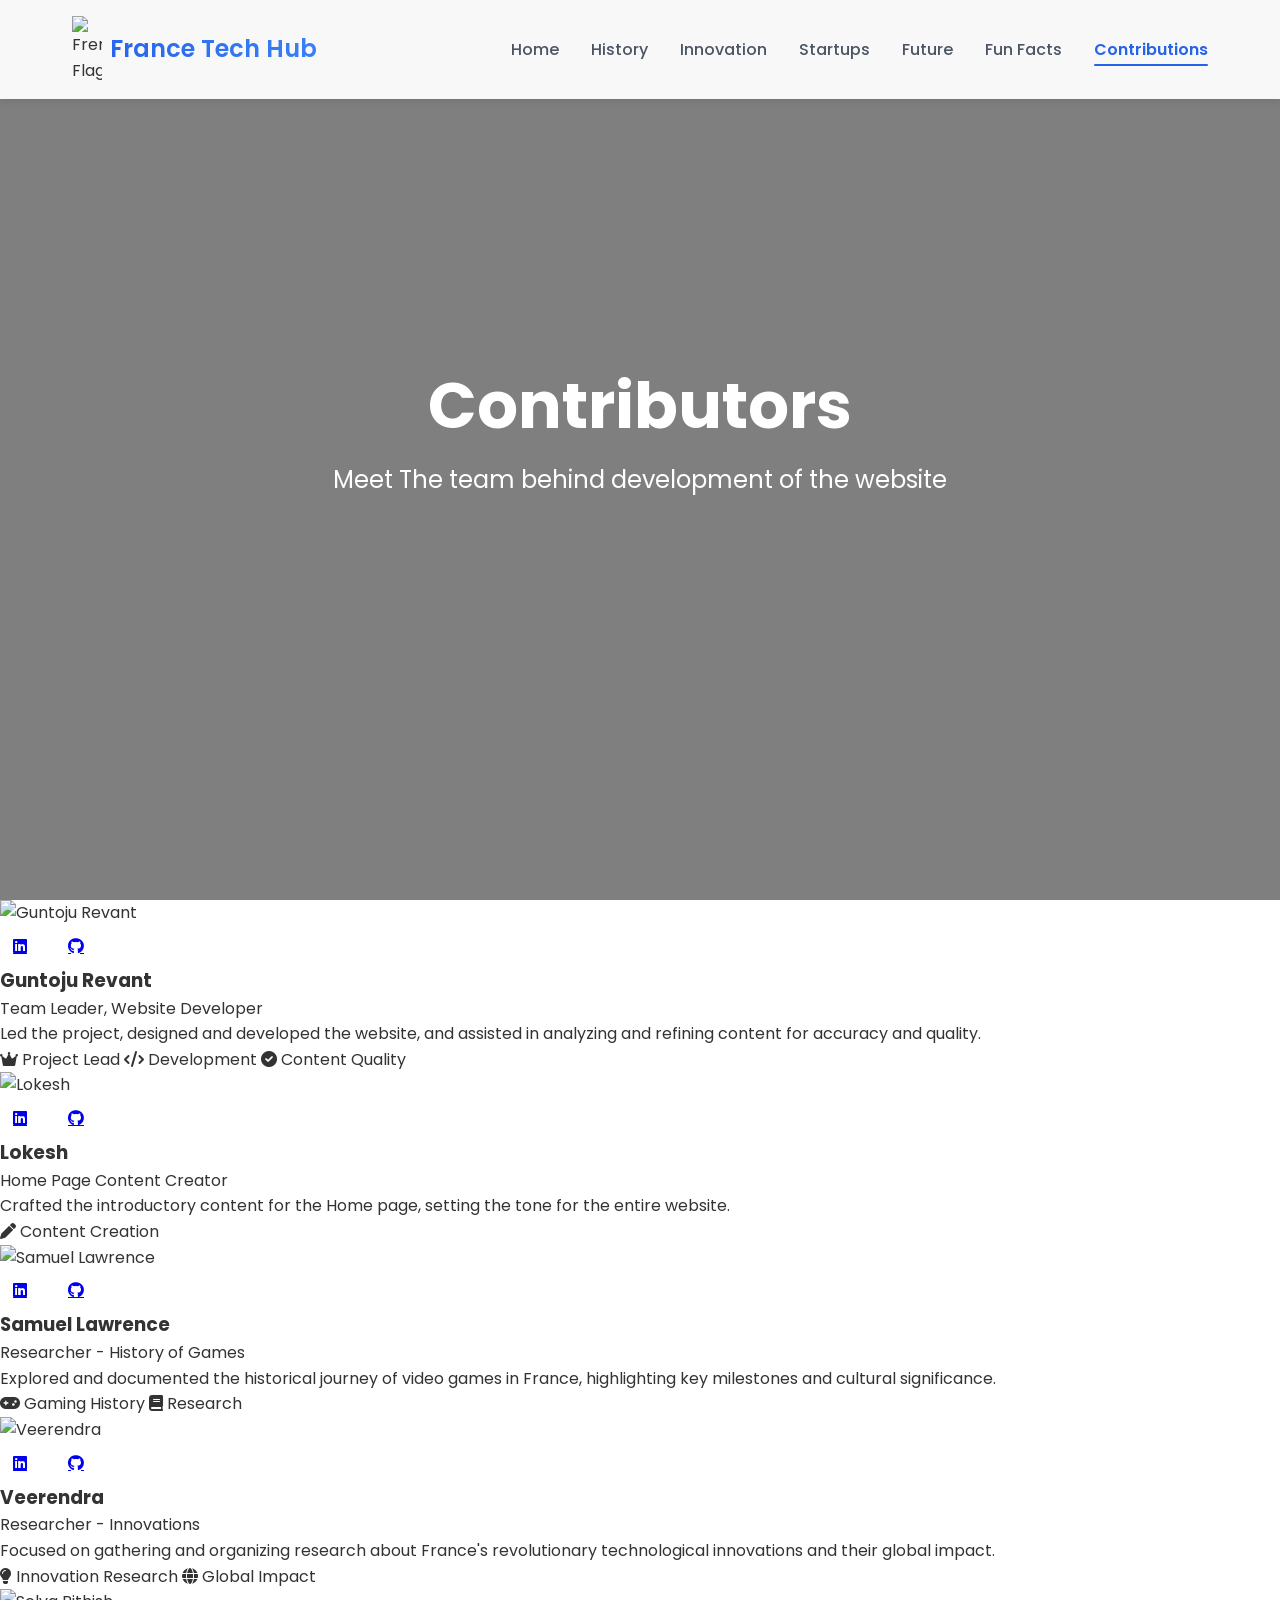
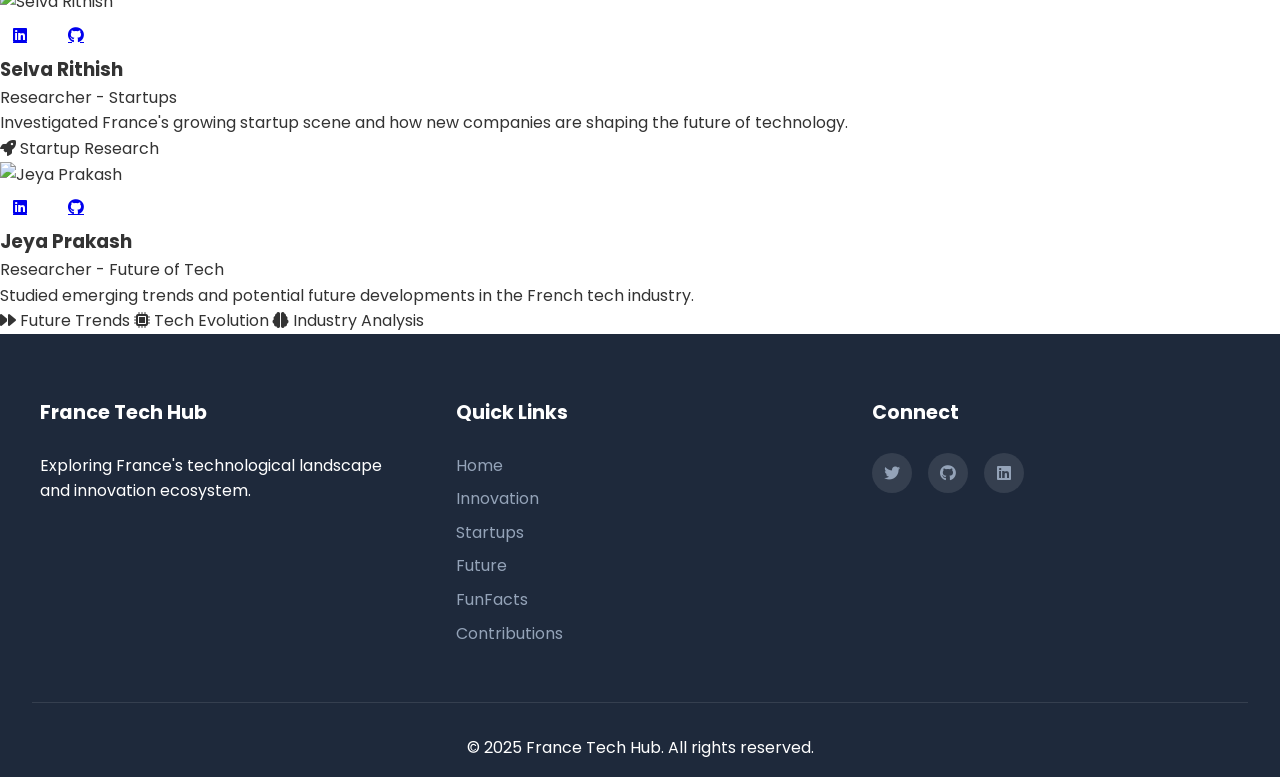
==== contributions.html @ e1cea28c "Merge pull request #4 from RithwikBejadi/main Guntoj Hero" ====
<!DOCTYPE html>
<html lang="en">
<head>
    <meta charset="UTF-8">
    <meta name="viewport" content="width=device-width, initial-scale=1.0">
    <title>Contributions - France Tech Hub</title>
    <link rel="stylesheet" href="styles.css">
    <link rel="stylesheet" href="contributions.css">
    <link href="https://fonts.googleapis.com/css2?family=Poppins:wght@300;400;500;600;700&display=swap" rel="stylesheet">
    <link rel="stylesheet" href="https://cdnjs.cloudflare.com/ajax/libs/font-awesome/6.0.0/css/all.min.css">
</head>
<body>
    <nav class="navbar">
        <div class="nav-container">
            <div class="logo">
                <img src="./images/franceflag.png" alt="French Flag" class="flag-icon">
                <span>France Tech Hub</span>
            </div>
            <button class="hamburger" aria-label="Toggle Menu">
                <span class="hamburger-line"></span>
                <span class="hamburger-line"></span>
                <span class="hamburger-line"></span>
            </button>
            <ul class="nav-links">
                <li><a href="index.html">Home</a></li>
                <li><a href="history.html">History</a></li>
                <li><a href="innovation.html">Innovation</a></li>
                <li><a href="startup.html">Startups</a></li>
                <li><a href="future.html">Future</a></li>
                <li><a href="funfacts.html">Fun Facts</a></li>
                <li><a href="contributions.html" class="active">Contributions</a></li>
            </ul>
        </div>
    </nav>

    <main>
        <section class="hero contributions-hero">
            <div class="hero-content">
                <h1>Contributors</h1>
                <p>Meet The team behind development of the website</p>
            </div>
        </section>

        <section class="contributors-grid">
            <div class="row">
                <div class="contributor-card">
                    <div class="profile-wrapper">
                        <div class="profile-image">
                            <img src="revantpfp.jpeg" alt="Guntoju Revant">
                            <div class="social-links">
                                <a href="#"><i class="fab fa-linkedin"></i></a>
                                <a href="#"><i class="fab fa-github"></i></a>
                            </div>
                        </div>
                    </div>
                    <div class="contributor-info">
                        <h3>Guntoju Revant</h3>
                        <span class="role">Team Leader, Website Developer</span>
                        <p>Led the project, designed and developed the website, and assisted in analyzing and refining content for accuracy and quality.</p>
                        <div class="achievements">
                            <span><i class="fas fa-crown"></i> Project Lead</span>
                            <span><i class="fas fa-code"></i> Development</span>
                            <span><i class="fas fa-check-circle"></i> Content Quality</span>
                        </div>
                    </div>
                </div>

                <div class="contributor-card">
                    <div class="profile-wrapper">
                        <div class="profile-image">
                            <img src="lokipfp2.jpg" alt="Lokesh">
                            <div class="social-links">
                                <a href="#"><i class="fab fa-linkedin"></i></a>
                                <a href="#"><i class="fab fa-github"></i></a>
                            </div>
                        </div>
                    </div>
                    <div class="contributor-info">
                        <h3>Lokesh</h3>
                        <span class="role">Home Page Content Creator</span>
                        <p>Crafted the introductory content for the Home page, setting the tone for the entire website.</p>
                        <div class="achievements">
                            
                            <span><i class="fas fa-pen"></i> Content Creation</span>
                            
                        </div>
                    </div>
                </div>

                <div class="contributor-card">
                    <div class="profile-wrapper">
                        <div class="profile-image">
                            <img src="sampfp.png" alt="Samuel Lawrence">
                            <div class="social-links">
                                <a href="#"><i class="fab fa-linkedin"></i></a>
                                <a href="#"><i class="fab fa-github"></i></a>
                            </div>
                        </div>
                    </div>
                    <div class="contributor-info">
                        <h3>Samuel Lawrence</h3>
                        <span class="role">Researcher - History of Games</span>
                        <p>Explored and documented the historical journey of video games in France, highlighting key milestones and cultural significance.</p>
                        <div class="achievements">
                            <span><i class="fas fa-gamepad"></i> Gaming History</span>
                            <span><i class="fas fa-book"></i> Research</span>
                            
                        </div>
                    </div>
                </div>
            </div>

            <div class="row">
                <div class="contributor-card">
                    <div class="profile-wrapper">
                        <div class="profile-image">
                            <img src="veerpfp.jpg" alt="Veerendra">
                            <div class="social-links">
                                <a href="#"><i class="fab fa-linkedin"></i></a>
                                <a href="#"><i class="fab fa-github"></i></a>
                            </div>
                        </div>
                    </div>
                    <div class="contributor-info">
                        <h3>Veerendra</h3>
                        <span class="role">Researcher - Innovations</span>
                        <p>Focused on gathering and organizing research about France's revolutionary technological innovations and their global impact.</p>
                        <div class="achievements">
                            <span><i class="fas fa-lightbulb"></i> Innovation Research</span>
                            <span><i class="fas fa-globe"></i> Global Impact</span>
                        
                        </div>
                    </div>
                </div>

                <div class="contributor-card">
                    <div class="profile-wrapper">
                        <div class="profile-image">
                            <img src="Screenshot 2024-11-23 023521.png" alt="Selva Rithish">
                            <div class="social-links">
                                <a href="#"><i class="fab fa-linkedin"></i></a>
                                <a href="#"><i class="fab fa-github"></i></a>
                            </div>
                        </div>
                    </div>
                    <div class="contributor-info">
                        <h3>Selva Rithish</h3>
                        <span class="role">Researcher - Startups</span>
                        <p>Investigated France's growing startup scene and how new companies are shaping the future of technology.</p>
                        <div class="achievements">
                            <span><i class="fas fa-rocket"></i> Startup Research</span>
                        
                        </div>
                    </div>
                </div>

                <div class="contributor-card">
                    <div class="profile-wrapper">
                        <div class="profile-image">
                            <img src=" " alt="Jeya Prakash">
                            <div class="social-links">
                                <a href="#"><i class="fab fa-linkedin"></i></a>
                                <a href="#"><i class="fab fa-github"></i></a>
                            </div>
                        </div>
                    </div>
                    <div class="contributor-info">
                        <h3>Jeya Prakash</h3>
                        <span class="role">Researcher - Future of Tech</span>
                        <p>Studied emerging trends and potential future developments in the French tech industry.</p>
                        <div class="achievements">
                            <span><i class="fas fa-forward"></i> Future Trends</span>
                            <span><i class="fas fa-microchip"></i> Tech Evolution</span>
                            <span><i class="fas fa-brain"></i> Industry Analysis</span>
                        </div>
                    </div>
                </div>
            </div>
        </section>
    </main>

    <footer>
        <div class="footer-content">
            <div class="footer-section">
                <h4>France Tech Hub</h4>
                <p>Exploring France's technological landscape and innovation ecosystem.</p>
            </div>
            <div class="footer-section">
                <h4>Quick Links</h4>
                <ul>
                    <li><a href="index.html">Home</a></li>
                    <li><a href="innovation.html">Innovation</a></li>
                    <li><a href="startup.html">Startups</a></li>
                    <li><a href="future.html">Future</a></li>
                    <li><a href="funfacts.html">FunFacts</a></li>
                    <li><a href="contributions.html">Contributions</a></li>
                </ul>
            </div>
            <div class="footer-section">
                <h4>Connect</h4>
                <div class="social-links">
                    <a href="https://x.com/Revant846"><i class="fab fa-twitter"></i></a>
                    <a href="https://github.com/revantg84"><i class="fab fa-github"></i></a>
                    <a href="https://www.linkedin.com/in/revant-guntoju-525047322/"><i class="fab fa-linkedin"></i></a>
                </div>
            </div>
        </div>
        <div class="footer-bottom">
            <p>&copy; 2025 France Tech Hub. All rights reserved.</p>
        </div>
    </footer>
    <script src="script.js"></script>
</body>
</html>
---- styles.css ----
/* Reset and Base Styles */
* {
    margin: 0;
    padding: 0;
    box-sizing: border-box;
}

body {
    font-family: 'Poppins', sans-serif;
    line-height: 1.6;
    color: #333;
    overflow-x: hidden;
}

/* Navbar Styles */
.navbar {
    position: fixed;
    top: 0;
    width: 100%;
    background: rgba(255, 255, 255, 0.95);
    -webkit-backdrop-filter: blur(10px);
    backdrop-filter: blur(10px);
    box-shadow: 0 2px 10px rgba(0, 0, 0, 0.1);
    z-index: 1000;
}

.nav-container {
    max-width: 1200px;
    margin: 0 auto;
    padding: 1rem 2rem;
    display: flex;
    justify-content: space-between;
    align-items: center;
}

.logo {
    display: flex;
    align-items: center;
    gap: 0.5rem;
}

.logo span {
    font-size: 1.5rem;
    font-weight: 600;
    background: linear-gradient(45deg, #2563eb, #3b82f6);
    -webkit-background-clip: text;
    -webkit-text-fill-color: transparent;
}

.flag-icon {
    width: 30px;
    height: auto;
}

.nav-links {
    display: flex;
    gap: 2rem;
    list-style: none;
}

.nav-links a {
    text-decoration: none;
    color: #4b5563;
    font-weight: 500;
    transition: color 0.3s ease;
}

.nav-links a:hover {
    color: #2563eb;
}

.hamburger {
    display: none;
    background: none;
    border: none;
    cursor: pointer;
    padding: 0.5rem;
    z-index: 1001;
}

.hamburger-line {
    display: block;
    width: 25px;
    height: 3px;
    margin: 5px 0;
    background-color: #4b5563;
    transition: all 0.3s ease;
}

/* Hero Section */
.hero {
    height: 100vh;
    background: linear-gradient(rgba(0, 0, 0, 0.5), rgba(0, 0, 0, 0.5)),
                url('https://images.unsplash.com/photo-1502602898657-3e91760cbb34?q=80&w=2073&auto=format&fit=crop');
    background-size: cover;
    background-position: center;
    display: flex;
    align-items: center;
    text-align: center;
    color: white;
}

.hero-content {
    max-width: 800px;
    margin: 0 auto;
    padding: 2rem;
}

.hero h1 {
    font-size: 4rem;
    font-weight: 700;
    margin-bottom: 1rem;
    line-height: 1.2;
}

.hero p {
    font-size: 1.5rem;
    margin-bottom: 2rem;
}

.cta-button {
    display: inline-block;
    padding: 1rem 2rem;
    background: #2563eb;
    color: white;
    text-decoration: none;
    border-radius: 30px;
    font-weight: 500;
    transition: transform 0.3s ease, box-shadow 0.3s ease;
}

.cta-button:hover {
    transform: translateY(-2px);
    box-shadow: 0 4px 20px rgba(37, 99, 235, 0.4);
}

/* Features Section */
.features {
    padding: 6rem 2rem;
    background: #f8fafc;
}

.features h2 {
    text-align: center;
    font-size: 2.5rem;
    margin-bottom: 3rem;
    color: #1e293b;
}

.cards-grid {
    display: grid;
    grid-template-columns: repeat(auto-fit, minmax(280px, 1fr));
    gap: 2rem;
    max-width: 1200px;
    margin: 0 auto;
}

.feature-card {
    background: white;
    padding: 2rem;
    border-radius: 20px;
    box-shadow: 0 4px 6px rgba(0, 0, 0, 0.1);
    transition: transform 0.3s ease, box-shadow 0.3s ease;
}

.feature-card:hover {
    transform: translateY(-5px);
    box-shadow: 0 10px 20px rgba(0, 0, 0, 0.1);
}

.card-icon {
    width: 60px;
    height: 60px;
    background: #e0e7ff;
    border-radius: 15px;
    display: flex;
    align-items: center;
    justify-content: center;
    margin-bottom: 1.5rem;
}

.card-icon i {
    font-size: 1.5rem;
    color: #4f46e5;
}

.feature-card h3 {
    font-size: 1.5rem;
    margin-bottom: 1rem;
    color: #1e293b;
}

.feature-card p {
    color: #64748b;
    margin-bottom: 1.5rem;
}

.card-link {
    color: #2563eb;
    text-decoration: none;
    font-weight: 500;
    display: inline-flex;
    align-items: center;
    transition: transform 0.3s ease;
}

.card-link:hover {
    transform: translateX(5px);
}

/* Stats Section */
.stats {
    padding: 4rem 2rem;
    background: white;
}

.stats-container {
    max-width: 1200px;
    margin: 0 auto;
    display: grid;
    grid-template-columns: repeat(auto-fit, minmax(250px, 1fr));
    gap: 2rem;
    text-align: center;
}

.stat-item {
    padding: 2rem;
}

.stat-number {
    display: block;
    font-size: 3rem;
    font-weight: 700;
    color: #2563eb;
    margin-bottom: 0.5rem;
}

.stat-label {
    color: #64748b;
    font-size: 1.1rem;
}

/* Footer */
footer {
    background: #1e293b;
    color: white;
    padding: 4rem 2rem 1rem;
}

.footer-content {
    max-width: 1200px;
    margin: 0 auto;
    display: grid;
    grid-template-columns: repeat(auto-fit, minmax(250px, 1fr));
    gap: 3rem;
    margin-bottom: 3rem;
}

.footer-section h4 {
    font-size: 1.2rem;
    margin-bottom: 1.5rem;
}

.footer-section ul {
    list-style: none;
}

.footer-section ul li {
    margin-bottom: 0.5rem;
}

.footer-section a {
    color: #94a3b8;
    text-decoration: none;
    transition: color 0.3s ease;
}

.footer-section a:hover {
    color: white;
}

.social-links {
    display: flex;
    gap: 1rem;
}

.social-links a {
    width: 40px;
    height: 40px;
    background: rgba(255, 255, 255, 0.1);
    border-radius: 50%;
    display: flex;
    align-items: center;
    justify-content: center;
    transition: background 0.3s ease;
}

.social-links a:hover {
    background: rgba(255, 255, 255, 0.2);
}

.footer-bottom {
    text-align: center;
    padding-top: 2rem;
    border-top: 1px solid rgba(255, 255, 255, 0.1);
}

/* Responsive Design */
@media (max-width: 768px) {
    .hamburger {
        display: block;
    }

    .nav-links {
        position: fixed;
        top: 0;
        right: -100%;
        width: 70%;
        height: 100vh;
        background: rgba(255, 255, 255, 0.98);
        flex-direction: column;
        align-items: center;
        justify-content: center;
        gap: 2rem;
        transition: right 0.3s ease;
        padding: 2rem;
        box-shadow: -2px 0 10px rgba(0, 0, 0, 0.1);
    }

    .nav-links.active {
        right: 0;
    }

    .hamburger.active .hamburger-line:nth-child(1) {
        transform: rotate(45deg) translate(5px, 5px);
    }

    .hamburger.active .hamburger-line:nth-child(2) {
        opacity: 0;
    }

    .hamburger.active .hamburger-line:nth-child(3) {
        transform: rotate(-45deg) translate(7px, -6px);
    }

    .hero h1 {
        font-size: 2.5rem;
    }
    
    .hero p {
        font-size: 1.2rem;
    }
    
    .features h2 {
        font-size: 2rem;
    }
    
    .stat-number {
        font-size: 2.5rem;
    }
}

/* Add this to your existing CSS */
.nav-links a.active {
    color: #2563eb;
    font-weight: 600;
    position: relative;
}

.nav-links a.active::after {
    content: '';
    position: absolute;
    bottom: -5px;
    left: 0;
    width: 100%;
    height: 2px;
    background: #2563eb;
    border-radius: 2px;
}

/* History Page Specific Styles */
.history-hero {
    background: linear-gradient(rgba(0, 0, 0, 0.6), rgba(0, 0, 0, 0.6)),
                url('https://images.unsplash.com/photo-1511512578047-dfb367046420?q=80&w=2071&auto=format&fit=crop');
    background-position: center;
    height: 60vh;
}

.history-content {
    max-width: 1200px;
    margin: 4rem auto;
    padding: 0 2rem;
    position: relative;
}

.timeline-card {
    margin: 4rem 0;
    width: 100%;
    position: relative;
}

.timeline-card::before {
    content: '';
    position: absolute;
    width: 3px;
    height: 100%;
    background: #e5e7eb;
    left: 50%;
    transform: translateX(-50%);
    z-index: -1;
}

.card-content {
    background: white;
    border-radius: 20px;
    box-shadow: 0 4px 6px rgba(0, 0, 0, 0.1);
    overflow: hidden;
    width: 45%;
    transition: transform 0.3s ease, box-shadow 0.3s ease;
}

.timeline-card.left .card-content {
    margin-right: auto;
}

.timeline-card.right .card-content {
    margin-left: auto;
}

.card-content:hover {
    transform: translateY(-5px);
    box-shadow: 0 10px 20px rgba(0, 0, 0, 0.15);
}

.card-image {
    position: relative;
    overflow: hidden;
    height: 250px;
}

.card-image img {
    width: 100%;
    height: 100%;
    object-fit: cover;
    transition: transform 0.5s ease;
}

.card-image:hover img {
    transform: scale(1.1);
}

.image-overlay {
    position: absolute;
    top: 0;
    left: 0;
    width: 100%;
    height: 100%;
    background: rgba(37, 99, 235, 0.8);
    display: flex;
    align-items: center;
    justify-content: center;
    opacity: 0;
    transition: opacity 0.3s ease;
}

.image-overlay span {
    color: white;
    font-weight: 500;
}

.card-image:hover .image-overlay {
    opacity: 1;
}

.card-text {
    padding: 2rem;
}

.card-text h3 {
    color: #1e293b;
    font-size: 1.5rem;
    margin-bottom: 1rem;
}

.card-text p {
    color: #64748b;
    margin-bottom: 1.5rem;
}

.achievement-list {
    list-style: none;
    padding: 0;
}

.achievement-list li {
    display: flex;
    align-items: center;
    gap: 0.5rem;
    color: #4b5563;
    margin-bottom: 0.5rem;
}

.achievement-list i {
    color: #2563eb;
}

/* Responsive Design for History Page */
@media (max-width: 768px) {
    .timeline-card::before {
        left: 0;
    }
    
    .card-content {
        width: 90%;
        margin: 0 auto !important;
    }
    
    .timeline-card {
        margin: 2rem 0;
    }
} 

html {
    scroll-behavior: smooth;
}
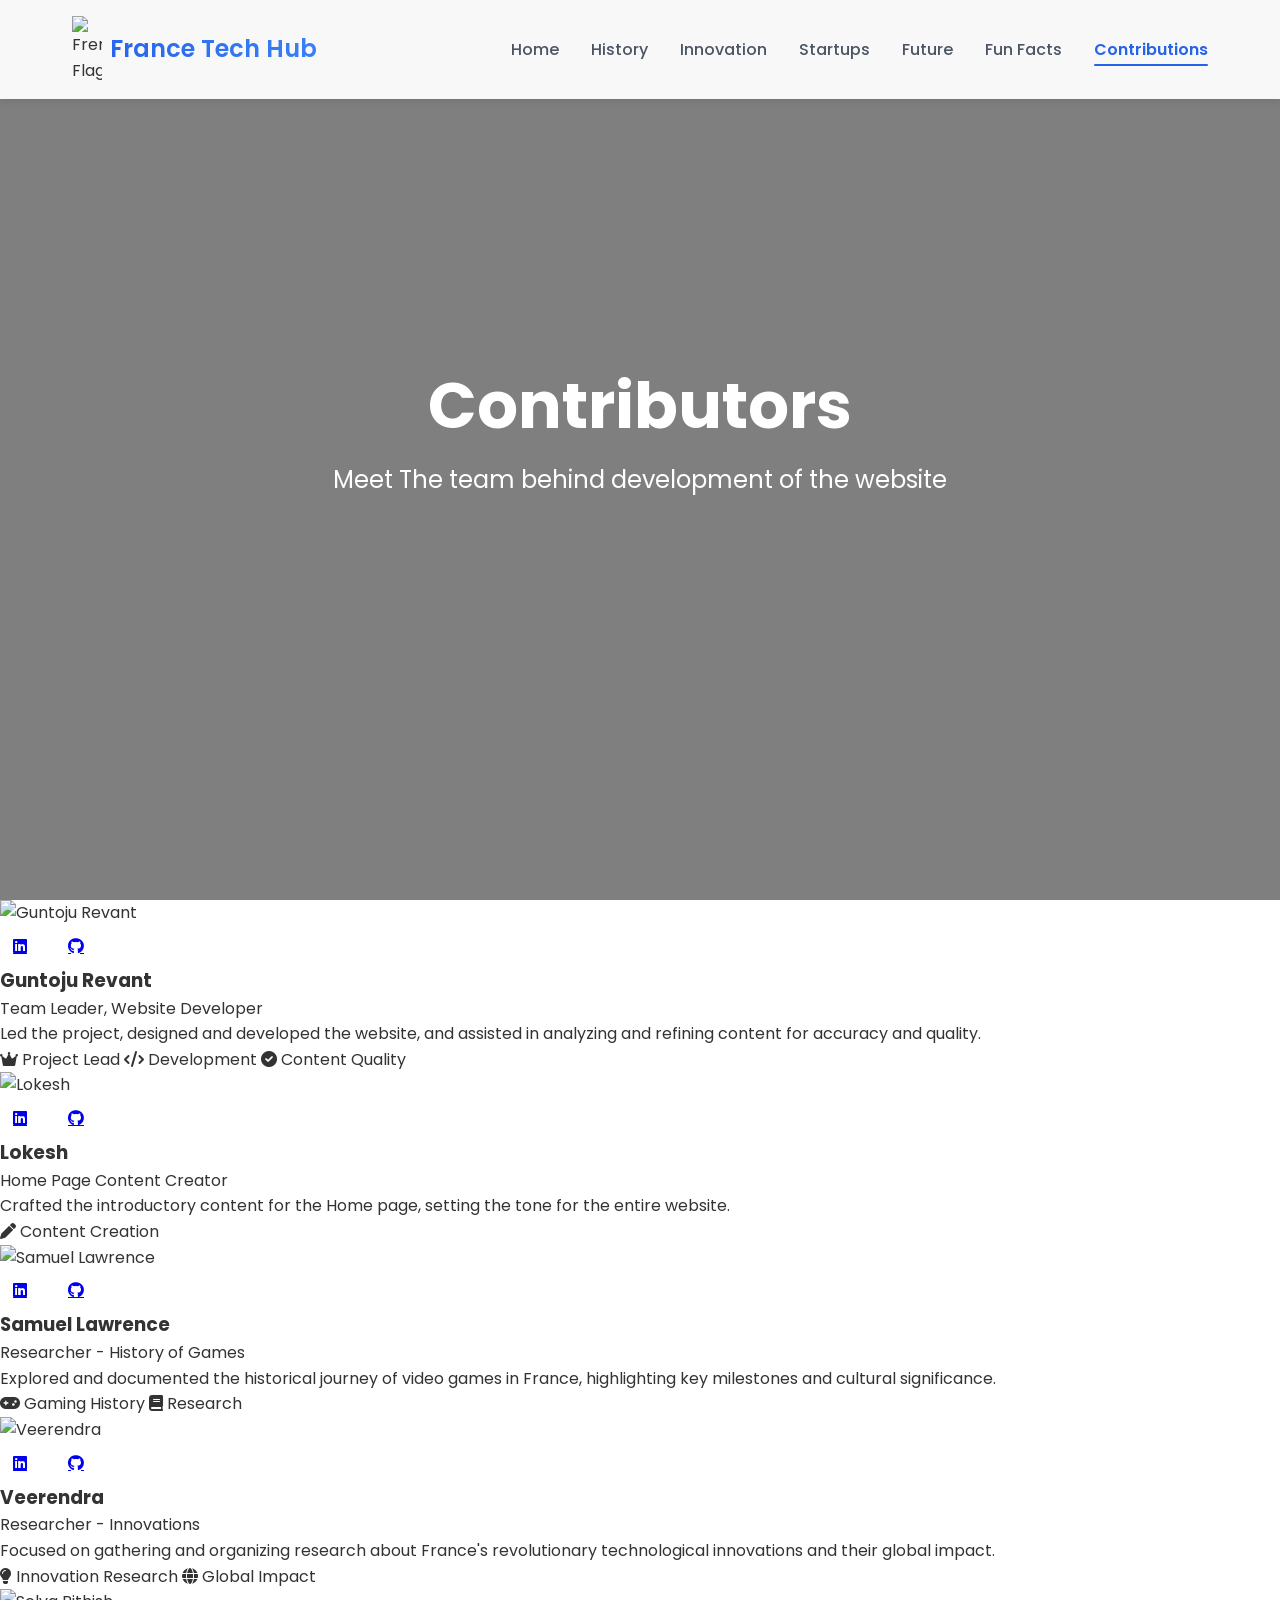
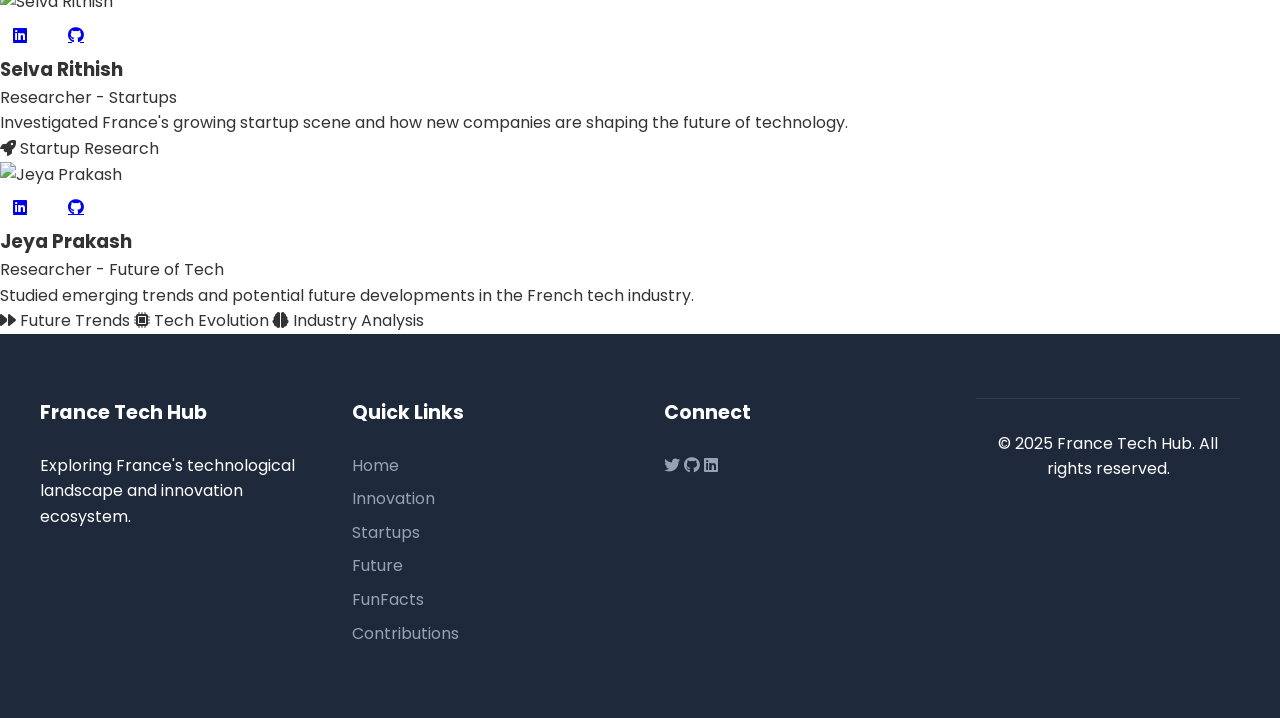
==== commit 31d8461f: "Your message" ====
--- a/contributions.html
+++ b/contributions.html
@@ -198,12 +198,13 @@
             </div>
             <div class="footer-section">
                 <h4>Connect</h4>
-                <div class="social-links">
-                    <a href="https://x.com/Revant846"><i class="fab fa-twitter"></i></a>
-                    <a href="https://github.com/revantg84"><i class="fab fa-github"></i></a>
-                    <a href="https://www.linkedin.com/in/revant-guntoju-525047322/"><i class="fab fa-linkedin"></i></a>
-                </div>
-            </div>
+                <div class="so">
+                    <div class="socials">
+                        <a href="https://x.com/Revant846"><i class="fab fa-twitter"></i></a>
+                        <a href="https://github.com/revantg84"><i class="fab fa-github"></i></a>
+                        <a href="https://www.linkedin.com/in/revant-guntoju-525047322/"><i class="fab fa-linkedin"></i></a>
+                    </div>
+                  </div>
         </div>
         <div class="footer-bottom">
             <p>&copy; 2025 France Tech Hub. All rights reserved.</p>
